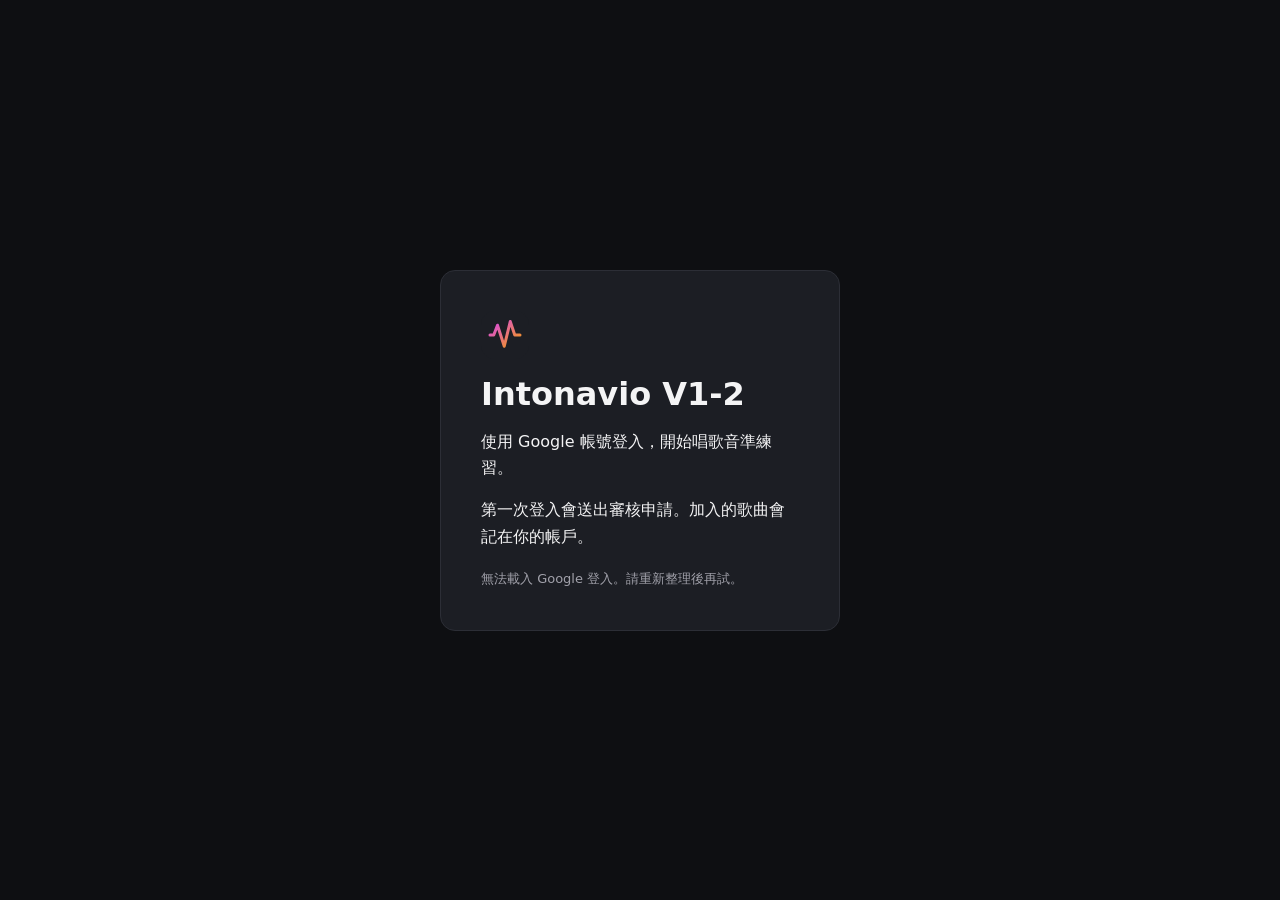
==== index.html @ f4bf7247 "Fix mobile portrait topbar wrapping, sidebar grid overflow, and dialog width" ====
<!doctype html>
<html lang="zh-TW">
  <head>
    <meta charset="UTF-8" />
    <meta name="viewport" content="width=device-width,initial-scale=1" />
    <meta
      name="description"
      content="Intonavio V1-2 唱歌音準練習：三軌線上歌庫、即時音高與參考旋律。"
    />
    <meta name="theme-color" content="#0e0f12" />
    <title>Intonavio V1-2｜唱歌音準練習</title>
    <link rel="icon" href="./icon.svg" />
    <script type="module" crossorigin src="./assets/index-BShuGlRg.js"></script>
    <link rel="modulepreload" crossorigin href="./assets/dom-BB87m1bJ.js">
    <link rel="stylesheet" crossorigin href="./assets/index-l2zX--Jb.css">
  </head>
  <body>
    <main
      id="google-entry"
      class="entry-page"
      hidden
      aria-labelledby="google-title"
    >
      <div class="entry-card">
        <img src="./icon.svg" width="48" height="48" alt="" />
        <h1 id="google-title">Intonavio V1-2</h1>
        <p data-i18n="googleEnter">使用 Google 帳號登入，開始唱歌音準練習。</p>
        <p data-i18n="googleNotice">第一次登入會送出審核申請。加入的歌曲會記在你的帳戶。</p>
        <div id="google-button"></div>
        <p id="google-status" role="status"></p>
        <div class="entry-actions">
          <button id="google-recheck" data-i18n="googleRecheck" hidden>查詢審核狀態</button>
          <button id="google-switch" data-i18n="googleSignOut" hidden>登出</button>
        </div>
      </div>
    </main>
    <div id="practice-app" hidden>
      <header class="topbar">
        <a class="brand" href="./"
          ><img src="./icon.svg" width="38" height="38" alt="" /><span
            >Intonavio V1-2 <small data-i18n="app">唱歌音準練習</small></span
          ></a
        >
        <div class="top-actions">
          <a id="practice-admin" href="./admin/" hidden data-i18n="adminLink">管理後台</a>
          <button
            id="google-sign-out"
            class="ghost"
            data-i18n="googleSignOut"
            hidden
          >
            登出
          </button>
          <button id="environment" class="ghost" data-i18n="settings">
            練唱方式</button
          ><span id="local-pill" class="local-pill" data-i18n="local">本機處理・免費使用</span
          ><label class="sr-only" for="language">Language</label
          ><select id="language">
            <option value="zh-TW">繁體中文</option>
            <option value="en">English</option>
          </select>
        </div>
      </header>
      <div class="workspace">
        <aside class="sidebar">
          <div class="section-heading">
            <h2 data-i18n="library">我的練習曲</h2>
            <span id="song-count">0</span>
          </div>
          <button id="add-song" class="primary wide" data-i18n="addSong">
            ＋ 加入歌曲</button
          ><button id="import" class="ghost wide" data-i18n="localFile">
            匯入本機音檔</button
          ><input
            type="file"
            id="file"
            accept="audio/*,.mp3,.wav,.flac,.m4a,.ogg"
            hidden
          /><button id="demo" class="ghost wide" data-i18n="demo">
            試試音階暖身
          </button>
          <div id="cloud-wait" class="cloud-library" hidden>
            <p id="cloud-wait-status" role="status"></p>
            <button id="cloud-pause" class="ghost wide" data-i18n="cloudPause" hidden>先練其他歌曲</button>
            <button id="cloud-resume" class="ghost wide" data-i18n="cloudProgress" hidden>查看分析進度</button>
          </div>
          <div id="library" class="song-list"></div>
          <details id="cloud-library" class="cloud-library" hidden>
            <summary data-i18n="onlineLibrary">線上歌庫</summary>
            <form id="cloud-search">
              <label for="cloud-query" class="sr-only" data-i18n="cloudSearch">搜尋歌名、頻道或影片 ID</label>
              <input id="cloud-query" type="search" maxlength="160" />
              <button type="submit" class="ghost" data-i18n="search">搜尋</button>
            </form>
            <div id="cloud-results" class="song-list" aria-live="polite"></div>
          </details>
          <div class="privacy">
            <span class="privacy-dot"></span>
            <p data-i18n="privacy">本機匯入的音訊保存在此瀏覽器。選擇雲端分析後會上傳音檔。</p>
            <small data-i18n="storage"
              >歌曲儲存在此瀏覽器；清除網站資料會移除歌曲，請下載音檔備份。</small
            >
          </div>
        </aside>
        <main>
          <section class="intro">
            <div>
              <h1 id="song-title" data-i18n="ready">準備好，唱一小段。</h1>
              <p id="song-artist" class="muted"></p>
              <p class="muted" data-i18n="hint">
                戴上耳機，開啟麥克風，讓你的聲音對齊旋律。
              </p>
            </div>
            <button
              id="mic"
              class="primary mic-button"
              data-i18n="micOn"
              aria-pressed="false"
            >
              開啟麥克風
            </button>
          </section>
          <div id="mic-status-line" class="status-line">
            <span id="mic-status" data-i18n="micIdle">麥克風未開啟</span
            ><span class="headphones" data-i18n="headphones">建議使用耳機</span
            ><meter
              id="level"
              min="0"
              max="1"
              high="0.9"
              optimum="0.5"
              value="0"
              aria-label="麥克風峰值"
            ></meter>
          </div>
          <details id="mic-settings" class="mic-settings" open>
            <summary data-i18n="micSettings">麥克風設定</summary>
            <div class="mic-settings-controls">
              <div class="mic-gain-control">
                <label for="mic-gain" data-i18n="micGain">麥克風增益</label>
                <output id="mic-gain-value" for="mic-gain">100%</output>
                <input
                  id="mic-gain"
                  type="range"
                  min="25"
                  max="200"
                  step="5"
                  value="100"
                />
              </div>
              <label class="mic-auto-gain">
                <input id="mic-auto-gain" type="checkbox" />
                <span data-i18n="micAutoGain">自動增益</span>
              </label>
              <button id="mic-test" class="ghost" type="button" data-i18n="micTestStart">
                測試麥克風
              </button>
            </div>
            <div class="mic-alignment-controls">
              <label for="latency" data-i18n="latency">麥克風對齊</label>
              <input id="latency" type="number" min="-500" max="500" step="10" value="0" aria-describedby="alignment-hint" />
              <span>ms</span>
              <button id="mic-alignment" class="ghost" type="button" data-i18n="micAlignmentStart">試唱校準</button>
              <small id="alignment-hint" data-i18n="latencyHint">也可以手動微調毫秒值。</small>
            </div>
            <p id="mic-warning" class="mic-warning" role="status" hidden></p>
          </details>
          <section id="practice-card" class="practice-card">
            <div class="metrics">
              <div>
                <span data-i18n="note">你的音高</span
                ><strong id="live-note">—</strong
                ><small id="live-hz" data-i18n="noVoice">等待聲音</small>
              </div>
              <div>
                <span data-i18n="target">參考音高</span
                ><strong id="target-note">—</strong
                ><small id="deviation" data-i18n="noTarget">尚無參考旋律</small>
              </div>
              <div class="score-metric">
                <span data-i18n="score">本次準確度</span
                ><strong id="score">—</strong
                ><small id="score-count">0 frames</small>
              </div>
            </div>
            <div class="practice-audio-bar">
              <label class="playback-volume">
                <span data-i18n="playbackVolume">播放音量</span>
                <input id="playback-volume" type="range" min="0" max="100" value="100" />
                <output id="playback-volume-value" for="playback-volume">100%</output>
              </label>
            </div>
            <div class="practice-video-controls">
              <button id="toggle-video" class="ghost" type="button" aria-controls="video" hidden data-i18n="showVideo">
                顯示 YouTube 影片
              </button>
              <button id="toggle-video-background" class="ghost" type="button" aria-controls="practice-view" aria-pressed="false" hidden>
                選擇背景影片
              </button>
              <button id="toggle-video-fill" class="ghost" type="button" aria-controls="practice-view" aria-pressed="true" hidden data-i18n="videoFill">
                滿版裁切
              </button>
              <button id="toggle-video-fullscreen" class="ghost" type="button" aria-controls="practice-card" aria-pressed="false" hidden data-i18n="videoFullscreen">
                全螢幕疊加
              </button>
              <label id="video-background-brightness-control" class="video-brightness" hidden>
                <span data-i18n="videoBackgroundBrightness">背景亮度</span>
                <input id="video-background-brightness" type="range" min="35" max="100" step="1" value="85" />
                <output id="video-background-brightness-value" for="video-background-brightness">85%</output>
              </label>
              <button id="remove-practice-video" class="ghost" type="button" hidden data-i18n="removePracticeVideo">
                移除影片
              </button>
              <input id="practice-video-file" type="file" accept="video/*" hidden />
              <a id="watch-video" hidden target="_blank" rel="noreferrer" data-i18n="openWatch">在 YouTube 開啟</a>
            </div>
            <div id="practice-view" class="practice-view">
              <div id="video" class="practice-video" hidden></div>
              <div id="practice-video-frame" class="practice-video practice-video-local" hidden>
                <video id="practice-video" muted playsinline preload="metadata" aria-hidden="true"></video>
              </div>
              <div class="chart-wrap">
                <canvas
                  id="chart"
                  role="img"
                  aria-label="音高走勢圖：參考旋律與你的聲音"
                ></canvas>
              </div>
            </div>
            <div class="chart-legend">
              <span
                ><i class="reference"></i
                ><span data-i18n="referenceLegend">參考旋律</span></span
              ><span
                ><i class="live"></i
                ><span data-i18n="liveLegend">你的聲音</span></span
              >
            </div>
            <div class="transport">
              <button id="play" class="play" disabled data-i18n="play">
                播放</button
              ><label class="sr-only" for="seek" data-i18n="progress"
                >播放進度</label
              ><input
                id="seek"
                type="range"
                min="0"
                max="1"
                value="0"
                step="0.01"
                disabled
              /><span id="time">0:00 / 0:00</span>
            </div>
            <div class="playback-options">
              <label class="sr-only" for="track" data-i18n="track">音軌</label
              ><select id="track">
                <option value="original" data-i18n="original">原曲</option>
                <option value="vocals" data-i18n="vocals" disabled>人聲</option>
                <option value="instrumental" data-i18n="instrumental" disabled>
                  伴奏
                </option>
              </select>
              <label class="inline-setting"
                ><span data-i18n="speed">播放速度</span
                ><select id="speed">
                  <option value="0.5">0.5×</option>
                  <option value="0.75">0.75×</option>
                  <option value="1" selected>1.0×</option>
                  <option value="1.25">1.25×</option>
                  <option value="1.5">1.5×</option>
                </select></label
              >
              <div class="loop-controls">
                <button id="a" class="ghost" data-i18n="markerA" disabled>
                  設 A 起點</button
                ><button id="b" class="ghost" data-i18n="markerB" disabled>
                  設 B 終點</button
                ><button
                  id="clear-loop"
                  class="ghost"
                  data-i18n="clearLoop"
                  disabled
                >
                  取消循環</button
                ><span id="loop-info" class="muted">A — · B —</span>
              </div>
            </div>
          </section>
          <section class="settings-grid">
            <label
              ><span data-i18n="difficulty">評分難度</span
              ><select id="difficulty">
                <option value="beginner" data-i18n="beginner">入門</option>
                <option value="intermediate" data-i18n="intermediate">
                  進階
                </option>
                <option value="advanced" data-i18n="advanced">挑戰</option>
              </select></label
            ><label
              ><span data-i18n="octave">練習音域</span
              ><select id="octave">
                <option value="-12" data-i18n="lower">低八度</option>
                <option value="0" selected data-i18n="same">原音域</option>
                <option value="12" data-i18n="higher">高八度</option></select
              ><small data-i18n="octaveHint"
                >跟唱時如果比原唱低或高一個八度，可在這裡調整參考線。播放維持原音。</small
              ></label
            >
          </section>
          <section id="processing-card" class="processing-card">
            <div>
              <h2 data-i18n="separate">AI 分離人聲與伴奏</h2>
              <p data-i18n="separateHint">
                網頁會在你的電腦上處理音訊。第一次會下載約 67 MB 的模型，速度依電腦與歌曲長度而異。處理時請保持分頁開啟。
              </p>
            </div>
            <div class="button-row">
              <button
                id="separate"
                class="primary"
                disabled
                data-i18n="separate"
              >
                AI 分離人聲與伴奏</button
              ><button id="analyze" class="ghost" disabled data-i18n="analyze">
                這是清唱，直接分析音高</button
              ><button id="cloud-process-file" class="ghost" hidden data-i18n="cloudProcessFile">
                送出雲端三軌分析
              </button><button id="cloud-retry" class="ghost" hidden data-i18n="cloudRetry">
                重試雲端分析
              </button><button id="cancel" class="ghost" hidden data-i18n="cancel">
                取消處理
              </button>
            </div>
            <div id="cloud-progress-panel" class="cloud-progress-panel" hidden>
              <div class="cloud-progress-head">
                <span id="cloud-progress-badge" class="cloud-badge"></span>
                <strong id="cloud-progress-title" class="cloud-progress-title"></strong>
                <span id="cloud-progress-elapsed" class="cloud-progress-elapsed"></span>
              </div>
              <ol id="cloud-progress-steps" class="cloud-steps" aria-label="雲端處理進度">
                <li data-step="queued">
                  <span class="cloud-step-dot" aria-hidden="true"></span>
                  <span data-i18n="cloudStepQueued">已送出排隊</span>
                </li>
                <li data-step="fetching">
                  <span class="cloud-step-dot" aria-hidden="true"></span>
                  <span data-i18n="cloudStepFetching">取得音訊</span>
                </li>
                <li data-step="separating">
                  <span class="cloud-step-dot" aria-hidden="true"></span>
                  <span data-i18n="cloudStepSeparating">AI 分離與音高</span>
                </li>
                <li data-step="storing">
                  <span class="cloud-step-dot" aria-hidden="true"></span>
                  <span data-i18n="cloudStepStoring">儲存成品</span>
                </li>
              </ol>
              <progress id="cloud-progress-bar" max="1" value="0"></progress>
              <p id="cloud-progress-detail" class="cloud-progress-detail" role="status" aria-live="polite"></p>
              <div id="cloud-progress-actions" class="button-row">
                <button id="cloud-panel-pause" class="ghost" type="button" hidden data-i18n="cloudPause">
                  先練其他歌曲
                </button>
                <button id="cloud-panel-resume" class="ghost" type="button" hidden data-i18n="cloudCheckProgress">
                  重新檢查進度
                </button>
                <button id="cloud-panel-retry" class="ghost" type="button" hidden data-i18n="cloudRetry">
                  重試雲端分析
                </button>
                <button id="cloud-panel-manual" class="primary" type="button" hidden data-i18n="manualDownloadAction">
                  自行下載並上傳音檔
                </button>
              </div>
            </div>
            <progress
              id="processing-progress"
              max="1"
              value="0"
              hidden
            ></progress>
            <p id="status" role="status" aria-live="polite"></p>
            <div class="button-row" id="downloads"></div>
          </section>
          <section class="history-card">
            <div class="section-heading">
              <h2 data-i18n="history">練習紀錄</h2>
              <button
                id="save-score"
                class="ghost"
                data-i18n="saveScore"
                disabled
              >
                儲存本次成績
              </button>
            </div>
            <div id="history">
              <p class="muted" data-i18n="noHistory">
                唱完後，儲存一次練習成績。
              </p>
            </div>
          </section>
          <details class="help">
            <summary data-i18n="help">使用方式</summary>
            <ol>
              <li data-i18n="step1">
                點「加入歌曲」貼上 YouTube 連結，再點「檢查歌曲」。
              </li>
              <li data-i18n="step2">選「加入並播放影片」，再按播放。</li>
              <li data-i18n="step3">開啟麥克風，就能邊唱邊看自己的音高。</li>
            </ol>
            <p data-i18n="limits">
              想做伴奏或對照原唱音高？到「練唱方式」查看安裝步驟。
            </p>
          </details>
          <footer>
            Intonavio Web ·
            <a
              href="https://github.com/pawelgawliczek/intonavio"
              target="_blank"
              rel="noreferrer"
              >Intonavio / MIT</a
            >
            ·
            <a
              href="https://github.com/incidentist/web-audio-separation"
              target="_blank"
              rel="noreferrer"
              >web-audio-separation</a
            >
          </footer>
        </main>
      </div>
      <dialog id="add-dialog" aria-labelledby="add-dialog-title">
        <div class="section-heading">
          <h2 id="add-dialog-title" data-i18n="pasteUrl">貼上 YouTube 連結</h2>
          <button id="close-dialog" class="ghost" data-i18n="close">
            關閉
          </button>
        </div>
        <form id="youtube-form">
          <label for="youtube-url" class="sr-only" data-i18n="pasteUrl"
            >貼上 YouTube 連結</label
          ><input
            id="youtube-url"
            type="url"
            required
            placeholder="https://www.youtube.com/watch?v=…"
            autocomplete="off"
          /><button type="submit" class="ghost" data-i18n="checkSong">
            檢查歌曲
          </button>
        </form>
        <p class="muted" data-i18n="youtubeHint">
          請使用你有權下載和處理的公開影片。
        </p>
        <div id="youtube-preview"></div>
        <p id="dialog-status" role="status"></p>
        <div class="dialog-actions">
          <button id="prepare" class="primary" data-i18n="addAndPrepare" hidden>
            加入並處理歌曲
          </button>
          <button id="add-stream" class="ghost" data-i18n="streamOnly" hidden>
            加入並播放影片
          </button>
          <button
            id="setup-prepare-song"
            class="ghost"
            data-i18n="prepareWithSetup"
            hidden
          >
            用練唱工具處理 YouTube 歌曲
          </button>
        </div>
      </dialog>
      <dialog id="mic-alignment-dialog" aria-labelledby="mic-alignment-title">
        <div class="section-heading">
          <h2 id="mic-alignment-title" data-i18n="micAlignmentStart">試唱校準</h2>
        </div>
        <p data-i18n="micAlignmentHint">戴上耳機。每回合聽到第三聲提示時，立刻唱一個舒服的長音，維持約一秒。</p>
        <p id="mic-alignment-round" class="muted"></p>
        <p id="mic-alignment-status" class="alignment-cue" role="status" aria-live="polite"></p>
        <form method="dialog" class="button-row">
          <button class="ghost" data-i18n="close">關閉</button>
        </form>
      </dialog>
      <dialog id="environment-dialog" aria-labelledby="environment-title">
        <div class="section-heading">
          <h2 id="environment-title" data-i18n="settings">練唱方式</h2>
          <button id="close-environment" class="ghost" data-i18n="close">
            關閉
          </button>
        </div>
        <section class="setup-choice" id="setup-stream">
          <h3 data-i18n="browserMode">播 YouTube 跟唱</h3>
          <p data-i18n="browserDetails">
            不用安裝。貼上 YouTube
            連結就能播放、變速，也可以開麥克風看自己的音高。
          </p>
          <button id="setup-add-song" class="primary" data-i18n="startBrowser">
            加入 YouTube 歌曲
          </button>
        </section>
        <section class="setup-choice" id="setup-import">
          <h3 data-i18n="browserFileMode">用自己的音檔做伴奏</h3>
          <p data-i18n="browserFileDetails">
            不用安裝。匯入音檔後，按「AI 分離人聲與伴奏」。瀏覽器會在你的電腦上分離音軌，並畫出參考音高。
          </p>
          <button id="setup-import-file" class="ghost" data-i18n="localFile">
            匯入本機音檔
          </button>
        </section>
        <section class="setup-choice" id="setup-cloud" hidden>
          <h3 data-i18n="cloudMode">雲端取音試用</h3>
          <p data-i18n="cloudDetails">
            貼一次 YouTube
            連結。雲端取得音訊後，瀏覽器會接著分離人聲、畫音高圖。
          </p>
          <button id="setup-cloud-song" class="ghost" data-i18n="startBrowser">
            加入 YouTube 歌曲
          </button>
        </section>
        <section class="setup-choice" id="setup-local">
          <h3 data-i18n="localMode">用 YouTube 連結做伴奏</h3>
          <div id="setup-running" hidden>
            <p data-i18n="toolRunning">練唱工具已開啟，可以直接處理歌曲。</p>
            <p data-i18n="prepareSteps">
              點「加入歌曲」貼上 YouTube
              連結，依序點「檢查歌曲」和「加入並處理歌曲」。處理好後切到「伴奏」，開啟麥克風跟唱。
            </p>
          </div>
          <div id="setup-install">
            <p data-i18n="localDetails">
              手邊只有 YouTube 連結時，可以用免費的練唱工具取得音訊，再分離人聲和伴奏。
            </p>
            <details id="setup-instructions">
              <summary data-i18n="showSetup">
                查看練唱工具下載與啟動步驟
              </summary>
              <fieldset id="setup-computer" class="setup-computer">
                <legend data-i18n="chooseComputer">你用哪種電腦？</legend>
                <label
                  ><input
                    type="radio"
                    name="setup-os"
                    value="windows"
                    checked
                  />
                  Windows</label
                >
                <label
                  ><input type="radio" name="setup-os" value="mac" /> Mac</label
                >
              </fieldset>
              <ol class="setup-steps">
                <li>
                  <strong data-i18n="extractSetup">下載並解壓縮</strong>
                  <div data-setup-os="windows">
                    <p data-i18n="extractWindows">
                      到「下載」資料夾，在 ZIP 檔上按右鍵，選「全部解壓」。
                    </p>

                  </div>
                  <div data-setup-os="mac" hidden>
                    <p data-i18n="extractMac">
                      到「下載項目」點兩下 ZIP
                      檔。如果已經看到解壓後的資料夾，直接打開它。
                    </p>

                  </div>
                </li>
                <li>
                  <strong data-i18n="launchSetup"
                    >打開新資料夾，點兩下這個檔案</strong
                  >
                  <div data-setup-os="windows">
                    <code>啟動唱歌音準練習.cmd</code>
                    <p data-i18n="launchWindows">
                      如果黑色視窗詢問是否安裝，按
                      Y。裝完關掉視窗，再點兩下同一個檔案。
                    </p>
                  </div>
                  <div data-setup-os="mac" hidden>
                    <code>啟動唱歌音準練習.command</code>
                    <p data-i18n="launchMac">
                      如果「終端機」詢問是否安裝或更新，輸入 y 再按
                      Return。第一次安裝建議使用 macOS 15 以上。
                    </p>
                    <a
                      href="https://brew.sh/"
                      target="_blank"
                      rel="noreferrer"
                      data-i18n="homebrewHelp"
                      >如果畫面說找不到 Homebrew，查看安裝說明</a
                    >
                  </div>
                  <p class="setup-note" data-i18n="leaveRunning">
                    瀏覽器會自動開啟練唱頁。唱歌時請留著剛才開啟的視窗。
                  </p>
                </li>
                <li>
                  <strong data-i18n="prepareSetup"
                    >到新開的練唱頁加入歌曲</strong
                  >
                  <p data-i18n="prepareSteps">
                    點「加入歌曲」貼上 YouTube
                    連結，依序點「檢查歌曲」和「加入並處理歌曲」。處理好後切到「伴奏」，開啟麥克風跟唱。
                  </p>
                </li>
              </ol>
            </details>
            <p class="setup-reopen">
              <span data-i18n="alreadyRunning">已經啟動練唱工具？</span>
              <a
                id="local-link"
                href="http://127.0.0.1:3219/"
                target="_blank"
                rel="noreferrer"
                data-i18n="openLocal"
                >開啟練唱頁</a
              >
            </p>
          </div>
        </section>
      </dialog>
      <dialog id="manual-audio-dialog" aria-labelledby="manual-audio-title">
        <div class="section-heading">
          <h2 id="manual-audio-title" data-i18n="manualAudioTitle">改為自行下載並上傳音檔</h2>
          <button id="close-manual-audio" class="ghost" type="button" data-i18n="close">關閉</button>
        </div>
        <p id="manual-audio-reason" class="manual-audio-reason"></p>
        <p id="manual-audio-song" class="manual-audio-song"></p>
        <ol class="manual-audio-steps">
          <li>
            <strong data-i18n="manualStep1Title">1. 複製 YouTube 連結並到外部下載網站存成音檔</strong>
            <p class="muted" data-i18n="manualStep1Hint">可用下方的 Cobalt 或任何你慣用的線上 yt-dlp／YouTube 轉 MP3／M4A 網站下載音檔。</p>
            <div class="button-row">
              <button id="manual-copy-url" class="ghost" type="button" data-i18n="manualCopyUrl">複製 YouTube 連結</button>
              <a id="manual-external-link" class="manual-ext-link" href="https://cobalt.tools/" target="_blank" rel="noreferrer" data-i18n="manualOpenCobalt">前往外部下載網站（Cobalt）↗</a>
            </div>
          </li>
          <li>
            <strong data-i18n="manualStep2Title">2. 上傳剛下載好的音檔繼續分析</strong>
            <p class="muted" data-i18n="manualStep2Hint">支援 MP3、M4A、WAV、FLAC、OGG（上限 8 分鐘）。上傳後會直接跳過取音，並保留原 YouTube 影片背景。</p>
            <div class="button-row">
              <button id="manual-upload-btn" class="primary" type="button" data-i18n="manualUploadBtn">選擇已下載的音檔並上傳</button>
            </div>
            <input id="manual-audio-file" type="file" accept="audio/*,.mp3,.m4a,.wav,.ogg,.flac,.webm,.mp4" hidden />
          </li>
        </ol>
        <p id="manual-audio-status" class="muted" role="status"></p>
      </dialog>
      <audio id="audio" preload="metadata"></audio>
    </div>
    <div id="toast-region" class="toast-region" aria-live="polite" aria-atomic="true"></div>
  </body>
</html>
---- assets/index-l2zX--Jb.css ----
.local-entry{border:1px solid var(--line);border-radius:10px;padding:12px 16px;font-size:13px;line-height:1.7}.local-entry a{color:#e9a6f2}.song-button img{object-fit:cover;aspect-ratio:16/9;border-radius:6px;width:100%;margin-bottom:6px}dialog{border:1px solid var(--line);background:var(--surface);width:min(550px,100% - 36px);color:inherit;border-radius:18px;padding:24px}dialog::backdrop{background:#000b}dialog form{align-items:center;gap:8px;display:flex}dialog input{color:#fff;background:#15161c;border:1px solid #535560;border-radius:8px;flex:1;min-width:0;padding:12px}dialog p{font-size:13px;line-height:1.6}.entry-page{place-items:center;min-height:100svh;padding:22px;display:grid}.entry-card{border:1px solid var(--line);background:var(--surface);border-radius:15px;width:min(100%,400px);padding:clamp(22px,6vw,40px)}.entry-card h1{margin:12px 0 4px}.entry-card p{line-height:1.65}#google-button{margin:18px 0 8px}#google-status{color:var(--muted);margin:0;font-size:13px}#environment-dialog{width:min(620px,100% - 28px);max-height:calc(100dvh - 32px);padding:clamp(14px,4vw,24px)}.setup-choice{background:#17181e;border:1px solid #393b46;border-radius:12px;margin-top:12px;padding:16px}.setup-choice h3{margin:0 0 6px;font-size:16px}.setup-choice p{color:#d4d4dc;margin:5px 0 12px}.setup-choice a{color:#e9b3f2;text-underline-offset:3px}.setup-choice button{font-size:13px}#setup-instructions>summary{cursor:pointer;background:#26232d;border:1px solid #484451;border-radius:8px;padding:9px 11px;font-size:13px;line-height:1.5}.setup-computer{border:0;flex-wrap:wrap;gap:8px;margin:16px 0 8px;padding:0;display:flex}.setup-computer legend{padding:0 0 6px;font-size:13px}.setup-computer label{cursor:pointer;border:1px solid #454553;border-radius:8px;align-items:center;gap:6px;padding:5px 11px;font-size:13px;display:inline-flex}.setup-computer input{accent-color:#da8ee8;flex:none;margin:0}.setup-steps{margin:12px 0 6px;padding-inline-start:24px;font-size:13px}.setup-steps li+li{margin-top:14px}.setup-steps li::marker{color:#e9b3f2;font-weight:700}.setup-steps a{padding-block:4px;line-height:1.5;display:inline-block}.setup-steps code{overflow-wrap:anywhere;background:#2a2934;border-radius:4px;max-width:100%;margin-top:6px;padding:3px 7px;display:inline-block}.setup-choice .setup-note{margin-top:8px}.setup-choice .setup-reopen{flex-wrap:wrap;column-gap:6px;margin:12px 0 0;display:flex}#cloud-access{gap:6px;margin:12px 0;font-size:13px;display:grid}#cloud-access p{color:var(--muted);margin:0}#setup-prepare-song{margin-top:8px}#youtube-preview:empty{display:none}.preview-card{background:#14151b;border:1px solid #3c3e4d;border-radius:12px;align-items:flex-start;gap:14px;margin-top:12px;padding:14px;display:flex}.preview-card img{aspect-ratio:16/9;object-fit:cover;background:#090a0d;border:1px solid #2e303c;border-radius:8px;flex:none;width:164px}.preview-meta{flex-direction:column;flex:1;gap:5px;min-width:0;display:flex}.preview-tag{color:#f3c4fb;background:#d946ef29;border-radius:99px;align-self:flex-start;padding:3px 9px;font-size:11px;font-weight:650}.preview-tag[data-kind=ready]{color:#86efac;background:#34d39929}.preview-tag[data-kind=working]{color:#fde68a;background:#f59e0b29}.preview-tag[data-kind=failed]{color:#fca5a5;background:#f8717129}.preview-title{color:#fff;overflow-wrap:anywhere;font-size:14px;line-height:1.45}.preview-artist{color:var(--muted);font-size:12px}.preview-guide{color:#cbd5e1;margin:4px 0 0;font-size:12px;line-height:1.55}.dialog-actions{flex-wrap:wrap;gap:10px;margin-top:14px;display:flex}.dialog-actions:not(:has(button:not([hidden]))){display:none}.dialog-actions .primary{flex:220px}@media (max-width:520px){.preview-card{flex-direction:column}.preview-card img{width:100%}}#song-artist:empty{display:none}:root{color:#f4f4f5;font-synthesis:none;--lightningcss-light: ;--lightningcss-dark:initial;color-scheme:dark;--muted:#a1a1aa;--line:#2c2e36;--surface:#1c1e24;--magenta:#d946ef;--amber:#f59e0b;background:#0e0f12;font-family:Inter,Noto Sans TC,Microsoft JhengHei,system-ui,sans-serif}*{box-sizing:border-box}body{margin:0}button,input,select{font:inherit}button,select{cursor:pointer}button{border:1px solid var(--line);border-radius:10px;padding:11px 16px;font-weight:600;transition:filter .15s,background .15s}button:hover{filter:brightness(1.15)}button:disabled{opacity:.4;cursor:not-allowed}button:focus-visible,a:focus-visible,input:focus-visible,select:focus-visible,summary:focus-visible{outline-offset:3px;outline:2px solid #e6f6ff}button[hidden],[hidden]{display:none!important}.primary{color:#fff;background:linear-gradient(110deg,#ac30c5,#cf7d12);border-color:#0000}.ghost{color:#e4e4e7;background:#22242c}.wide{width:100%;margin-bottom:10px}.topbar{border-bottom:1px solid var(--line);justify-content:space-between;align-items:center;gap:20px;height:68px;padding:0 40px;display:flex}.brand{color:#fff;letter-spacing:-.5px;align-items:center;gap:12px;font-size:20px;font-weight:750;text-decoration:none;display:flex}.brand small{color:var(--muted);letter-spacing:.5px;margin-top:2px;font-size:12px;font-weight:400;display:block}.top-actions{align-items:center;gap:20px;display:flex}.local-pill{color:#bbdfcf;background:#13261e;border:1px solid #284438;border-radius:99px;padding:7px 12px;font-size:12px}.workspace{grid-template-columns:272px minmax(0,1fr);max-width:1600px;margin:auto;display:grid}.sidebar{border-right:1px solid var(--line);flex-direction:column;gap:0;min-height:calc(100svh - 68px);padding:30px 24px;display:flex}.section-heading{justify-content:space-between;align-items:center;gap:12px;margin-bottom:18px;display:flex}h2{margin:0;font-size:15px;font-weight:650}.section-heading>span{color:var(--muted);font-size:12px}main{min-width:0;padding:24px 40px 20px}.intro{justify-content:space-between;align-items:center;gap:24px;display:flex}.eyebrow{letter-spacing:2.4px;color:#e9a6f2;margin:0 0 10px;font-size:10px}.intro h1{letter-spacing:-.7px;overflow-wrap:anywhere;margin:0 0 6px;font-size:clamp(22px,2.2vw,32px)}.intro p.muted{margin:0;font-size:13px;line-height:1.7}.muted{color:var(--muted)}.mic-button{white-space:nowrap;min-width:148px}.status-line{color:var(--muted);align-items:center;gap:14px;margin:14px 0 10px;font-size:11px;display:flex}.status-line span:first-child:before{content:"";background:#666;border-radius:50%;width:6px;height:6px;margin-right:7px;display:inline-block}.status-line.live span:first-child:before{background:#70e2b2;box-shadow:0 0 10px #70e2b266}.status-line.peaking span:first-child:before{box-shadow:none;background:#fb927e}.headphones{margin-left:auto}meter{width:80px;height:9px}.practice-card{border:1px solid var(--line);background:#17181e;border-radius:18px;overflow:hidden;container-type:inline-size}.metrics{grid-template-columns:1fr 1fr 1fr;gap:22px;padding:14px 28px 10px;display:grid}.metrics>div{flex-direction:column;gap:4px;display:flex}.metrics span{color:var(--muted);font-size:11px}.metrics strong{letter-spacing:-1px;font-size:32px;line-height:1}.metrics small{color:var(--muted);min-height:16px;font-size:11px}.metrics>div:first-child strong{color:#e6f6ff}.metrics>div:nth-child(2) strong{color:#e99cf4}.score-metric{text-align:right}.score-metric strong{color:#f6c76a}.practice-video-controls{flex-wrap:wrap;align-items:center;gap:8px;margin:0 14px 10px;font-size:13px;display:flex}.practice-video-controls:not(:has(button:not([hidden]),a:not([hidden]))){display:none}.practice-video-controls button[aria-pressed=true]{color:#e5d9ff;background:#34274c;border-color:#c8b5ff}.practice-video-controls a{padding:6px}.video-brightness{border:1px solid var(--line);color:#e4e4e7;background:#22242c;border-radius:10px;align-items:center;gap:8px;padding:6px 10px;font-size:12px;display:inline-flex}.video-brightness input{accent-color:#c8b5ff;width:clamp(4.5rem,10vw,7rem);margin:0}.video-brightness output{text-align:right;min-width:3.5ch;color:var(--muted);font-variant-numeric:tabular-nums}.practice-view{grid-template:"chart"/minmax(0,1fr);gap:10px;margin:0 14px;display:grid;position:relative}.practice-view:not([data-video-background]):has(.practice-video:not([hidden])){grid-template:"media""chart"/minmax(0,1fr)}.practice-video{aspect-ratio:16/9;background:#090a0d;border-radius:10px;grid-area:media;min-height:200px;max-height:440px;position:relative;overflow:hidden}.practice-video iframe,.practice-video video{border:0;width:100%;height:100%;position:absolute;inset:0}.practice-video video{object-fit:contain}@container (width>=600px){.practice-view:not([data-video-background]):has(.practice-video:not([hidden])){grid-template:"chart media"/minmax(0,1.6fr) minmax(260px,1fr);align-items:center}}.practice-view[data-video-background]{background:#0e0f12;border-radius:10px;grid-template:"chart"/minmax(0,1fr);overflow:hidden}.practice-view[data-video-background] .practice-video{aspect-ratio:auto;z-index:0;border-radius:0;grid-area:auto;width:100%;height:100%;min-height:0;max-height:none;position:absolute;inset:0;container-type:size}.practice-view[data-video-background][data-video-fill] .practice-video iframe{width:max(100cqw,177.778cqh);height:max(100cqh,56.25cqw);inset:50% auto auto 50%;transform:translate(-50%,-50%)scale(1.16)}.practice-view[data-video-background][data-video-fill][data-video-streaming] .practice-video iframe{transform:translate(-50%,-50%)}.practice-view[data-video-background] .practice-video-local video{object-fit:cover}.practice-view[data-video-background]:not([data-video-fill]) .practice-video-local video{object-fit:contain}.practice-view[data-video-background] .practice-video:after{content:"";background:radial-gradient(ellipse at center, rgba(10, 12, 18, calc(var(--video-bg-dim,.15) * .65)) 0%, rgba(10, 12, 18, calc(var(--video-bg-dim,.15) * 1.15)) 65%, rgba(10, 12, 18, calc(var(--video-bg-dim,.15) * 1.65)) 100%);pointer-events:none;position:absolute;inset:0}.practice-view[data-video-background]:not([data-video-streaming]) .practice-video{pointer-events:none}.practice-card:fullscreen{background:#090a0d;border:0;border-radius:0;flex-direction:column;width:100vw;height:100vh;display:flex}.practice-card:fullscreen .metrics{-webkit-backdrop-filter:blur(10px);backdrop-filter:blur(10px);background:#0e0f14c7;padding:10px 24px 6px}.practice-card:fullscreen .metrics strong{font-size:24px}.practice-card:fullscreen .practice-audio-bar{background:#0e0f14c7;padding:2px 24px 6px}.practice-card:fullscreen .practice-video-controls{background:#0e0f14c7;margin:0;padding:4px 24px 8px}.practice-card:fullscreen .practice-view{border-radius:0;flex:1;min-height:0;margin:0}.practice-card:fullscreen .chart-wrap{border-radius:0;height:100%}.practice-card:fullscreen .chart-legend{background:#0e0f14d1;padding:6px 24px 0}:is(.practice-card:fullscreen .transport,.practice-card:fullscreen .playback-options){-webkit-backdrop-filter:blur(10px);backdrop-filter:blur(10px);background:#0e0f14d1}.chart-wrap{background:#111216;border-radius:10px;grid-area:chart;min-width:0;height:clamp(300px,100svh - 445px,510px);overflow:hidden}.practice-view[data-video-background] .chart-wrap{z-index:1;pointer-events:none;background:0 0;position:relative}canvas{width:100%;height:100%;display:block}.chart-legend{color:#bbb;justify-content:flex-end;gap:14px;padding:8px 22px 0;font-size:11px;display:flex}.chart-legend>span{align-items:center;gap:5px;display:flex}.chart-legend i{width:15px;height:2px;display:inline-block}.reference{background:#d946ef}.live{background:#fbbf24}.mic-settings{border:1px solid var(--line);border-radius:10px;margin:0 0 12px;padding:8px 12px;font-size:13px}.mic-settings summary{cursor:pointer}.mic-settings-controls{flex-wrap:wrap;align-items:center;gap:14px;margin-top:12px;display:flex}.mic-gain-control{flex:180px;grid-template-columns:1fr auto;align-items:center;gap:6px 10px;max-width:320px;display:grid}.mic-gain-control input{grid-column:1/-1;width:100%}.mic-gain-control output{color:var(--muted);font-variant-numeric:tabular-nums}.mic-auto-gain{cursor:pointer;align-items:center;gap:6px;display:inline-flex}.mic-warning{color:#ffac99;margin:8px 0 0}.mic-alignment-controls{flex-wrap:wrap;align-items:center;gap:8px;margin-top:10px;font-size:12px;display:flex}.mic-alignment-controls input{width:5.5rem}.mic-alignment-controls small{color:var(--muted)}.alignment-cue{min-height:2em;font-size:1.2rem;font-weight:600}.transport{align-items:center;gap:16px;padding:10px 22px 6px;display:flex}.play{color:#15181c;background:#e6f6ff;min-width:74px}.transport input{accent-color:#d946ef;flex:1;min-width:20px}.transport>span{color:#c1c1c8;font-variant-numeric:tabular-nums;white-space:nowrap;font-size:11px}select,input[type=number]{color:#e4e4e7;background:#22242c;border:1px solid #383a44;border-radius:7px;max-width:100%;padding:9px 10px}.playback-options{flex-wrap:wrap;align-items:center;gap:12px;padding:6px 22px 14px;display:flex}.playback-options select,.inline-setting{font-size:12px}.inline-setting{color:#c1c1c8;align-items:center;gap:8px;display:flex}.practice-audio-bar{padding:0 22px 12px}.playback-volume{align-items:center;gap:.5rem;width:-moz-fit-content;width:fit-content;font-size:13px;display:flex}.playback-volume input{width:clamp(4rem,12vw,8rem);min-width:0;margin:0}.playback-volume output{text-align:right;font-variant-numeric:tabular-nums;min-width:3.5ch}.loop-controls{flex-wrap:wrap;align-items:center;gap:8px;margin-left:auto;display:flex}.loop-controls button{padding:7px 10px;font-size:11px}.loop-controls span{font-size:11px}.settings-grid{grid-template-columns:.9fr 1.3fr;gap:16px;margin:20px 0;display:grid}.settings-grid label{flex-direction:column;gap:9px;font-size:12px;display:flex}.settings-grid label>span{color:#c1c1c8}.settings-grid small{color:var(--muted);font-size:10px;line-height:1.6}.settings-grid select{width:100%}.processing-card,.history-card{border:1px solid var(--line);background:#191a20;border-radius:14px;margin-top:18px;padding:22px}.processing-card p{color:var(--muted);margin:8px 0 15px;font-size:12px;line-height:1.8}.button-row{flex-wrap:wrap;gap:10px;display:flex}.button-row button,.button-row a{font-size:12px}.button-row a{color:#e6f6ff;text-underline-offset:4px;margin-right:20px;padding:8px 0}.processing-card progress{accent-color:#d946ef;width:100%;height:6px;margin-top:20px}#status{min-height:16px;margin:12px 0 0}#status.error{color:#fca5a5}#status.success{color:#86efac}.song-list{flex-direction:column;gap:8px;margin:14px 0 30px;display:flex}.song-item{position:relative}.song-button{text-align:left;background:0 0;border:1px solid #0000;width:100%;padding:14px 30px 14px 12px;font-weight:400}.song-button.active{background:#d946ef0d;border-color:#d946ef55}.song-button strong{white-space:nowrap;text-overflow:ellipsis;font-size:12px;font-weight:600;display:block;overflow:hidden}.song-button small{color:var(--muted);margin-top:7px;font-size:10px;display:block}.song-delete{color:#777;background:0 0;border:0;padding:5px;font-size:16px;position:absolute;top:12px;right:5px}.empty{color:var(--muted);padding:26px 3px;font-size:12px;line-height:1.9}.empty strong{color:#e4e4e7;font-weight:500}.privacy{border-top:1px solid var(--line);color:var(--muted);margin-top:auto;padding-top:16px;font-size:11px;line-height:1.8}.privacy p{margin:0 0 10px}.privacy small{color:#81818e;font-size:10px}.privacy-dot{float:left;background:#6cb993;border-radius:50%;width:6px;height:6px;margin:6px 8px 0 0}.history-card .section-heading{margin:0 0 12px}.history-card button{padding:8px 11px;font-size:11px}#history p{font-size:12px}.history-row{border-top:1px solid var(--line);color:var(--muted);align-items:center;gap:16px;padding:12px 0;font-size:11px;display:flex}.history-row strong{color:#f6c76a;margin-left:auto;font-size:18px}.help{color:var(--muted);margin:22px 2px;font-size:12px;line-height:1.8}.help summary{cursor:pointer}.help ol{padding-left:0;list-style:none}.help p{font-size:11px}footer{color:#71717e;margin:26px 0 8px;font-size:10px}footer a{color:#8d8d9a;text-decoration:none}.sr-only{clip:rect(0, 0, 0, 0);white-space:nowrap;border:0;width:1px;height:1px;margin:-1px;padding:0;position:absolute;overflow:hidden}@media (max-width:1050px){.workspace{grid-template-columns:230px minmax(0,1fr)}.topbar{padding:0 24px}main{padding:30px 24px}.sidebar{padding:28px 16px}.intro{flex-direction:column;align-items:flex-start;gap:15px}.mic-button{width:100%}.settings-grid{grid-template-columns:1fr 1fr}.chart-wrap{height:clamp(300px,44svh,430px)}.transport{flex-wrap:wrap;gap:10px}.transport input{min-width:80px}.metrics{gap:12px;padding:22px}.metrics strong{font-size:30px}}@media (max-width:660px){.topbar{flex-wrap:wrap;gap:10px 12px;height:auto;min-height:64px;padding:12px 16px}.brand{font-size:18px}.local-pill{display:none}.top-actions{flex-wrap:wrap;gap:8px;margin-left:auto}.top-actions button,.top-actions select,.top-actions a{white-space:nowrap}.top-actions button,.top-actions select{padding:8px 11px;font-size:13px}#practice-admin{align-items:center;min-height:36px;padding:6px 8px;font-size:13px;display:inline-flex}dialog{width:min(550px,100vw - 28px);max-width:calc(100vw - 28px);padding:18px}dialog form{flex-wrap:wrap}dialog form button{white-space:nowrap}.workspace{flex-direction:column;display:flex}.sidebar{border-right:0;border-bottom:1px solid var(--line);grid-template-columns:minmax(0,1fr) minmax(0,1fr);column-gap:10px;min-height:0;padding:20px 18px;display:grid}.sidebar .section-heading{grid-column:1/-1;margin-bottom:14px}#demo,.cloud-library,.song-list{grid-column:1/-1;min-width:0}.song-list{max-height:170px;margin:5px 0;overflow:auto}.mic-settings summary,.cloud-library>summary,.help summary{padding-block:6px}.loop-controls button{padding:9px 12px;font-size:12px}.history-card button{padding:9px 13px;font-size:12px}.privacy{display:none}main{padding:26px 18px}.chart-wrap{height:255px}.practice-view{margin:0 8px}.practice-video-controls{margin-inline:8px}.metrics{padding:20px 16px}.metrics strong{font-size:28px}.metrics span,.metrics small{font-size:10px}.headphones{display:none}.status-line meter{margin-left:auto}.transport,.playback-options,.practice-audio-bar{padding-inline:14px}.loop-controls{margin-left:0}.loop-controls span{width:100%;margin-top:3px}.processing-card,.history-card{padding:18px}.processing-card .button-row button{width:100%}.settings-grid{gap:12px}.chart-legend{gap:8px;font-size:9px}}.cloud-library{margin-block:1rem}.cloud-library form{grid-template-columns:minmax(0,1fr) auto;gap:.5rem;margin-block:.5rem;display:grid}.cloud-library .song-button{width:100%}.entry-actions{flex-wrap:wrap;gap:.5rem;display:flex}#cloud-wait-status{color:#e4e4e7;margin:0 0 8px;font-size:.85rem;line-height:1.5}#cloud-wait{background:linear-gradient(#d946ef1f,#f59e0b0f);border:1px solid #4a2c5a;border-radius:12px;padding:12px}#cloud-wait .wide{margin-bottom:6px}#cloud-wait .wide:last-child{margin-bottom:0}#practice-admin{white-space:nowrap}.processing-card.highlight{animation:1.6s processing-highlight}@keyframes processing-highlight{0%{border-color:#d946ef;box-shadow:0 0 0 3px #d946ef59}to{border-color:var(--line);box-shadow:0 0 #d946ef00}}.cloud-progress-panel{background:#13141a;border:1px solid #353746;border-radius:12px;flex-direction:column;gap:12px;margin-top:16px;padding:16px;display:flex}.cloud-progress-panel[data-state=submitting],.cloud-progress-panel[data-state=active]{background:linear-gradient(#d946ef14,#13141a 60%);border-color:#6b357d}.cloud-progress-panel[data-state=ready]{background:linear-gradient(#34d39914,#13141a 60%);border-color:#285943}.cloud-progress-panel[data-state=failed]{background:linear-gradient(#f8717114,#13141a 60%);border-color:#7a2e38}.cloud-progress-head{flex-wrap:wrap;align-items:center;gap:10px;display:flex}.cloud-badge{color:#e4e4e7;background:#272935;border-radius:99px;align-items:center;gap:7px;padding:4px 10px;font-size:11px;font-weight:650;display:inline-flex}.cloud-badge:before{content:"";background:#a1a1aa;border-radius:50%;width:7px;height:7px}.cloud-progress-panel[data-state=submitting] .cloud-badge,.cloud-progress-panel[data-state=active] .cloud-badge{color:#f3c4fb;background:#d946ef2e}.cloud-progress-panel[data-state=submitting] .cloud-badge:before,.cloud-progress-panel[data-state=active] .cloud-badge:before{background:#d946ef;animation:1.4s ease-in-out infinite cloud-pulse}.cloud-progress-panel[data-state=paused] .cloud-badge{color:#fde68a;background:#f59e0b29}.cloud-progress-panel[data-state=paused] .cloud-badge:before{background:#f59e0b}.cloud-progress-panel[data-state=ready] .cloud-badge{color:#86efac;background:#34d39929}.cloud-progress-panel[data-state=ready] .cloud-badge:before{background:#34d399}.cloud-progress-panel[data-state=failed] .cloud-badge{color:#fca5a5;background:#f8717129}.cloud-progress-panel[data-state=failed] .cloud-badge:before{background:#f87171}@keyframes cloud-pulse{0%,to{opacity:1;transform:scale(1);box-shadow:0 0 #d946ef99}50%{opacity:.65;transform:scale(.9);box-shadow:0 0 0 5px #d946ef00}}.cloud-progress-title{color:#f4f4f5;overflow-wrap:anywhere;font-size:13px;font-weight:600}.cloud-progress-elapsed{color:var(--muted);font-variant-numeric:tabular-nums;margin-left:auto;font-size:11px}.cloud-steps{grid-template-columns:repeat(4,minmax(0,1fr));gap:8px;margin:0;padding:0;list-style:none;display:grid}.cloud-steps li{color:#8e909e;background:#191b22;border:1px solid #262833;border-radius:8px;align-items:center;gap:7px;padding:8px 10px;font-size:11px;transition:border-color .2s,color .2s,background .2s;display:flex}.cloud-step-dot{background:#484a58;border-radius:50%;flex:none;width:8px;height:8px}.cloud-steps li[data-status=done]{color:#b7f5d2;background:#34d39914;border-color:#254d3c}.cloud-steps li[data-status=done] .cloud-step-dot{background:#34d399}.cloud-steps li[data-status=active]{color:#fdf4ff;background:#d946ef24;border-color:#8d3da2;font-weight:600}.cloud-steps li[data-status=active] .cloud-step-dot{background:#d946ef;animation:1.4s ease-in-out infinite cloud-pulse}.cloud-steps li[data-status=paused]{color:#fde68a;background:#f59e0b1f;border-color:#7c5619}.cloud-steps li[data-status=paused] .cloud-step-dot{background:#f59e0b}.cloud-steps li[data-status=error]{color:#fecaca;background:#f871711f;border-color:#7f2e38}.cloud-steps li[data-status=error] .cloud-step-dot{background:#f87171}.cloud-progress-panel progress{accent-color:#d946ef;width:100%;height:7px;margin-top:0}.cloud-progress-panel[data-state=ready] progress{accent-color:#34d399}.cloud-progress-panel[data-state=failed] progress{accent-color:#f87171}.cloud-progress-panel .cloud-progress-detail{color:#e4e4e7;margin:0;font-size:12.5px;line-height:1.6}.cloud-progress-panel[data-state=failed] .cloud-progress-detail{color:#fca5a5}.cloud-progress-panel[data-state=ready] .cloud-progress-detail{color:#86efac}#cloud-progress-actions:not(:has(button:not([hidden]))){display:none}.toast-region{z-index:1000;pointer-events:none;width:min(460px,100vw - 24px);position:fixed;top:78px;left:50%;transform:translate(-50%)}.toast{pointer-events:auto;-webkit-backdrop-filter:blur(10px);backdrop-filter:blur(10px);background:#181a21f5;border:1px solid #484a5a;border-radius:13px;align-items:flex-start;gap:11px;padding:13px 14px;animation:.22s ease-out toast-in;display:flex;box-shadow:0 12px 32px #00000080}.toast-info{border-color:#7c3a92}.toast-success{border-color:#2c6e52}.toast-error{border-color:#8b343e}.toast-dot{background:#d946ef;border-radius:50%;flex:none;width:9px;height:9px;margin-top:5px}.toast-info .toast-dot{background:#d946ef;animation:1.4s ease-in-out infinite cloud-pulse}.toast-success .toast-dot{background:#34d399}.toast-error .toast-dot{background:#f87171}.toast-content{flex:1;min-width:0}.toast-content strong{color:#fff;font-size:13px;font-weight:650;display:block}.toast-content p{color:#cbd5e1;margin:3px 0 0;font-size:12px;line-height:1.5}.toast-action{color:#f5d0fe;background:#d946ef2e;border-color:#8d3da2;border-radius:8px;flex:none;align-self:center;padding:6px 10px;font-size:11.5px}.toast-close{color:#9ca3af;background:0 0;border:0;flex:none;padding:2px 6px;font-size:18px;line-height:1}@keyframes toast-in{0%{opacity:0;transform:translateY(-10px)}to{opacity:1;transform:translateY(0)}}@media (max-width:660px){.cloud-steps{grid-template-columns:repeat(2,minmax(0,1fr))}.toast-region{top:12px}#cloud-wait{grid-column:1/-1}}#manual-audio-dialog{width:min(560px,100% - 28px)}.manual-audio-reason{color:#fecaca;background:#f871711a;border:1px solid #7f2e38;border-radius:10px;margin:0 0 8px;padding:10px 12px;font-size:13px}.manual-audio-song{color:#f4f4f5;overflow-wrap:anywhere;margin:0 0 12px;font-weight:650}.manual-audio-steps{gap:12px;margin:0 0 12px;padding:0;list-style:none;display:grid}.manual-audio-steps li{border:1px solid var(--line);background:#14161c;border-radius:12px;padding:12px 14px}.manual-audio-steps li strong{margin-bottom:4px;font-size:13.5px;display:block}.manual-audio-steps li p{margin:0 0 10px;font-size:12.5px}.manual-ext-link{color:#e5d9ff;background:#251d36;border:1px solid #4c3b6b;border-radius:10px;align-items:center;padding:9px 14px;font-weight:600;text-decoration:none;display:inline-flex}.manual-ext-link:hover{filter:brightness(1.15)}
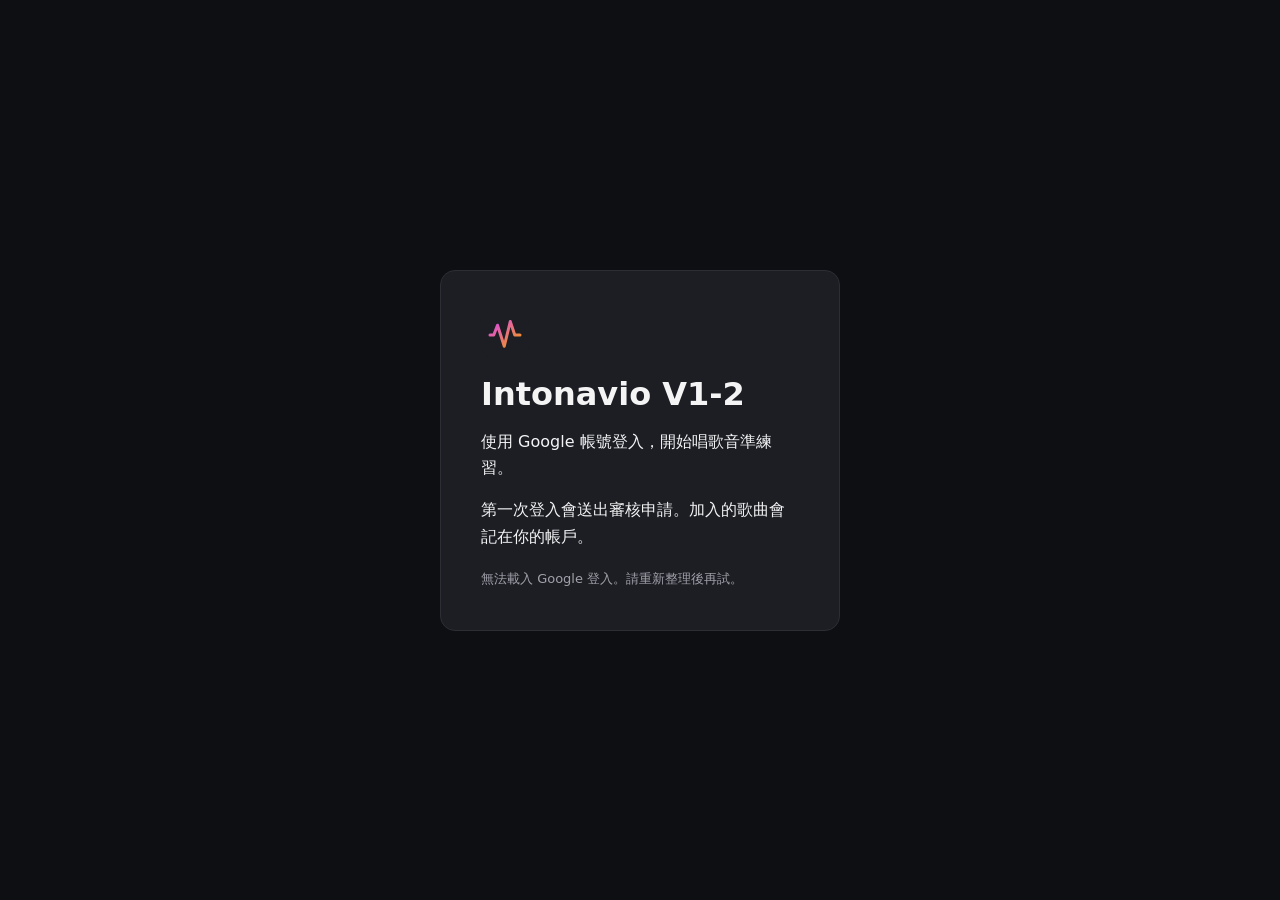
==== commit 90893089: "Move mic gain and auto-gain to practice audio bar right side (prioritized on mobile)" ====
--- a/index.html
+++ b/index.html
@@ -10,9 +10,9 @@
     <meta name="theme-color" content="#0e0f12" />
     <title>Intonavio V1-2｜唱歌音準練習</title>
     <link rel="icon" href="./icon.svg" />
-    <script type="module" crossorigin src="./assets/index-BShuGlRg.js"></script>
+    <script type="module" crossorigin src="./assets/index-C4RmJuQ6.js"></script>
     <link rel="modulepreload" crossorigin href="./assets/dom-BB87m1bJ.js">
-    <link rel="stylesheet" crossorigin href="./assets/index-l2zX--Jb.css">
+    <link rel="stylesheet" crossorigin href="./assets/index-BkdUsj17.css">
   </head>
   <body>
     <main
@@ -85,13 +85,17 @@
             <button id="cloud-resume" class="ghost wide" data-i18n="cloudProgress" hidden>查看分析進度</button>
           </div>
           <div id="library" class="song-list"></div>
-          <details id="cloud-library" class="cloud-library" hidden>
+          <details id="cloud-library" class="cloud-library" open hidden>
             <summary data-i18n="onlineLibrary">線上歌庫</summary>
             <form id="cloud-search">
               <label for="cloud-query" class="sr-only" data-i18n="cloudSearch">搜尋歌名、頻道或影片 ID</label>
               <input id="cloud-query" type="search" maxlength="160" />
               <button type="submit" class="ghost" data-i18n="search">搜尋</button>
             </form>
+            <div id="cloud-recommend-bar" class="cloud-recommend-bar" hidden>
+              <span data-i18n="cloudRecommended">為你推薦</span>
+              <button id="cloud-shuffle" type="button" class="ghost" data-i18n="cloudShuffle">換一批</button>
+            </div>
             <div id="cloud-results" class="song-list" aria-live="polite"></div>
           </details>
           <div class="privacy">
@@ -133,24 +137,16 @@
               aria-label="麥克風峰值"
             ></meter>
           </div>
-          <details id="mic-settings" class="mic-settings" open>
+          <details id="mic-settings" class="mic-settings">
             <summary data-i18n="micSettings">麥克風設定</summary>
             <div class="mic-settings-controls">
-              <div class="mic-gain-control">
-                <label for="mic-gain" data-i18n="micGain">麥克風增益</label>
-                <output id="mic-gain-value" for="mic-gain">100%</output>
-                <input
-                  id="mic-gain"
-                  type="range"
-                  min="25"
-                  max="200"
-                  step="5"
-                  value="100"
-                />
-              </div>
-              <label class="mic-auto-gain">
-                <input id="mic-auto-gain" type="checkbox" />
-                <span data-i18n="micAutoGain">自動增益</span>
+              <label class="mic-filter-control">
+                <span data-i18n="micFilter">濾波與降噪</span>
+                <select id="mic-filter">
+                  <option value="vocal" selected data-i18n="micFilterVocal">人聲濾波（推薦）</option>
+                  <option value="strong" data-i18n="micFilterStrong">強力降噪（吵雜環境）</option>
+                  <option value="off" data-i18n="micFilterOff">關閉（原始訊號）</option>
+                </select>
               </label>
               <button id="mic-test" class="ghost" type="button" data-i18n="micTestStart">
                 測試麥克風
@@ -186,9 +182,27 @@
             <div class="practice-audio-bar">
               <label class="playback-volume">
                 <span data-i18n="playbackVolume">播放音量</span>
-                <input id="playback-volume" type="range" min="0" max="100" value="100" />
-                <output id="playback-volume-value" for="playback-volume">100%</output>
+                <input id="playback-volume" type="range" min="0" max="100" value="50" />
+                <output id="playback-volume-value" for="playback-volume">50%</output>
               </label>
+              <div class="practice-mic-gain">
+                <label class="mic-gain-inline">
+                  <span data-i18n="micGain">麥克風增益</span>
+                  <input
+                    id="mic-gain"
+                    type="range"
+                    min="25"
+                    max="200"
+                    step="5"
+                    value="100"
+                  />
+                  <output id="mic-gain-value" for="mic-gain">100%</output>
+                </label>
+                <label class="mic-auto-gain">
+                  <input id="mic-auto-gain" type="checkbox" checked />
+                  <span data-i18n="micAutoGain">自動增益</span>
+                </label>
+              </div>
             </div>
             <div class="practice-video-controls">
               <button id="toggle-video" class="ghost" type="button" aria-controls="video" hidden data-i18n="showVideo">
--- a/assets/index-BkdUsj17.css
+++ b/assets/index-BkdUsj17.css
@@ -0,0 +1 @@
+.local-entry{border:1px solid var(--line);border-radius:10px;padding:12px 16px;font-size:13px;line-height:1.7}.local-entry a{color:#e9a6f2}.song-button img{object-fit:cover;aspect-ratio:16/9;border-radius:6px;width:100%;margin-bottom:6px}dialog{border:1px solid var(--line);background:var(--surface);width:min(550px,100% - 36px);color:inherit;border-radius:18px;padding:24px}dialog::backdrop{background:#000b}dialog form{align-items:center;gap:8px;display:flex}dialog input{color:#fff;background:#15161c;border:1px solid #535560;border-radius:8px;flex:1;min-width:0;padding:12px}dialog p{font-size:13px;line-height:1.6}.entry-page{place-items:center;min-height:100svh;padding:22px;display:grid}.entry-card{border:1px solid var(--line);background:var(--surface);border-radius:15px;width:min(100%,400px);padding:clamp(22px,6vw,40px)}.entry-card h1{margin:12px 0 4px}.entry-card p{line-height:1.65}#google-button{margin:18px 0 8px}#google-status{color:var(--muted);margin:0;font-size:13px}#environment-dialog{width:min(620px,100% - 28px);max-height:calc(100dvh - 32px);padding:clamp(14px,4vw,24px)}.setup-choice{background:#17181e;border:1px solid #393b46;border-radius:12px;margin-top:12px;padding:16px}.setup-choice h3{margin:0 0 6px;font-size:16px}.setup-choice p{color:#d4d4dc;margin:5px 0 12px}.setup-choice a{color:#e9b3f2;text-underline-offset:3px}.setup-choice button{font-size:13px}#setup-instructions>summary{cursor:pointer;background:#26232d;border:1px solid #484451;border-radius:8px;padding:9px 11px;font-size:13px;line-height:1.5}.setup-computer{border:0;flex-wrap:wrap;gap:8px;margin:16px 0 8px;padding:0;display:flex}.setup-computer legend{padding:0 0 6px;font-size:13px}.setup-computer label{cursor:pointer;border:1px solid #454553;border-radius:8px;align-items:center;gap:6px;padding:5px 11px;font-size:13px;display:inline-flex}.setup-computer input{accent-color:#da8ee8;flex:none;margin:0}.setup-steps{margin:12px 0 6px;padding-inline-start:24px;font-size:13px}.setup-steps li+li{margin-top:14px}.setup-steps li::marker{color:#e9b3f2;font-weight:700}.setup-steps a{padding-block:4px;line-height:1.5;display:inline-block}.setup-steps code{overflow-wrap:anywhere;background:#2a2934;border-radius:4px;max-width:100%;margin-top:6px;padding:3px 7px;display:inline-block}.setup-choice .setup-note{margin-top:8px}.setup-choice .setup-reopen{flex-wrap:wrap;column-gap:6px;margin:12px 0 0;display:flex}#cloud-access{gap:6px;margin:12px 0;font-size:13px;display:grid}#cloud-access p{color:var(--muted);margin:0}#setup-prepare-song{margin-top:8px}#youtube-preview:empty{display:none}.preview-card{background:#14151b;border:1px solid #3c3e4d;border-radius:12px;align-items:flex-start;gap:14px;margin-top:12px;padding:14px;display:flex}.preview-card img{aspect-ratio:16/9;object-fit:cover;background:#090a0d;border:1px solid #2e303c;border-radius:8px;flex:none;width:164px}.preview-meta{flex-direction:column;flex:1;gap:5px;min-width:0;display:flex}.preview-tag{color:#f3c4fb;background:#d946ef29;border-radius:99px;align-self:flex-start;padding:3px 9px;font-size:11px;font-weight:650}.preview-tag[data-kind=ready]{color:#86efac;background:#34d39929}.preview-tag[data-kind=working]{color:#fde68a;background:#f59e0b29}.preview-tag[data-kind=failed]{color:#fca5a5;background:#f8717129}.preview-title{color:#fff;overflow-wrap:anywhere;font-size:14px;line-height:1.45}.preview-artist{color:var(--muted);font-size:12px}.preview-guide{color:#cbd5e1;margin:4px 0 0;font-size:12px;line-height:1.55}.dialog-actions{flex-wrap:wrap;gap:10px;margin-top:14px;display:flex}.dialog-actions:not(:has(button:not([hidden]))){display:none}.dialog-actions .primary{flex:220px}@media (max-width:520px){.preview-card{flex-direction:column}.preview-card img{width:100%}}#song-artist:empty{display:none}:root{color:#f4f4f5;font-synthesis:none;--lightningcss-light: ;--lightningcss-dark:initial;color-scheme:dark;--muted:#a1a1aa;--line:#2c2e36;--surface:#1c1e24;--magenta:#d946ef;--amber:#f59e0b;background:#0e0f12;font-family:Inter,Noto Sans TC,Microsoft JhengHei,system-ui,sans-serif}*{box-sizing:border-box}body{margin:0}button,input,select{font:inherit}button,select{cursor:pointer}button{border:1px solid var(--line);border-radius:10px;padding:11px 16px;font-weight:600;transition:filter .15s,background .15s}button:hover{filter:brightness(1.15)}button:disabled{opacity:.4;cursor:not-allowed}button:focus-visible,a:focus-visible,input:focus-visible,select:focus-visible,summary:focus-visible{outline-offset:3px;outline:2px solid #e6f6ff}button[hidden],[hidden]{display:none!important}.primary{color:#fff;background:linear-gradient(110deg,#ac30c5,#cf7d12);border-color:#0000}.ghost{color:#e4e4e7;background:#22242c}.wide{width:100%;margin-bottom:10px}.topbar{border-bottom:1px solid var(--line);justify-content:space-between;align-items:center;gap:20px;height:68px;padding:0 40px;display:flex}.brand{color:#fff;letter-spacing:-.5px;align-items:center;gap:12px;font-size:20px;font-weight:750;text-decoration:none;display:flex}.brand small{color:var(--muted);letter-spacing:.5px;margin-top:2px;font-size:12px;font-weight:400;display:block}.top-actions{align-items:center;gap:20px;display:flex}.local-pill{color:#bbdfcf;background:#13261e;border:1px solid #284438;border-radius:99px;padding:7px 12px;font-size:12px}.workspace{grid-template-columns:272px minmax(0,1fr);max-width:1600px;margin:auto;display:grid}.sidebar{border-right:1px solid var(--line);flex-direction:column;gap:0;min-height:calc(100svh - 68px);padding:30px 24px;display:flex}.section-heading{justify-content:space-between;align-items:center;gap:12px;margin-bottom:18px;display:flex}h2{margin:0;font-size:15px;font-weight:650}.section-heading>span{color:var(--muted);font-size:12px}main{min-width:0;padding:24px 40px 20px}.intro{justify-content:space-between;align-items:center;gap:24px;display:flex}.eyebrow{letter-spacing:2.4px;color:#e9a6f2;margin:0 0 10px;font-size:10px}.intro h1{letter-spacing:-.7px;overflow-wrap:anywhere;margin:0 0 6px;font-size:clamp(22px,2.2vw,32px)}.intro p.muted{margin:0;font-size:13px;line-height:1.7}.muted{color:var(--muted)}.mic-button{white-space:nowrap;min-width:148px}.status-line{color:var(--muted);align-items:center;gap:14px;margin:14px 0 10px;font-size:11px;display:flex}.status-line span:first-child:before{content:"";background:#666;border-radius:50%;width:6px;height:6px;margin-right:7px;display:inline-block}.status-line.live span:first-child:before{background:#70e2b2;box-shadow:0 0 10px #70e2b266}.status-line.peaking span:first-child:before{box-shadow:none;background:#fb927e}.headphones{margin-left:auto}meter{width:80px;height:9px}.practice-card{border:1px solid var(--line);background:#17181e;border-radius:18px;overflow:hidden;container-type:inline-size}.metrics{grid-template-columns:1fr 1fr 1fr;gap:22px;padding:14px 28px 10px;display:grid}.metrics>div{flex-direction:column;gap:4px;display:flex}.metrics span{color:var(--muted);font-size:11px}.metrics strong{letter-spacing:-1px;font-size:32px;line-height:1}.metrics small{color:var(--muted);min-height:16px;font-size:11px}.metrics>div:first-child strong{color:#e6f6ff}.metrics>div:nth-child(2) strong{color:#e99cf4}.score-metric{text-align:right}.score-metric strong{color:#f6c76a}.practice-video-controls{flex-wrap:wrap;align-items:center;gap:8px;margin:0 14px 10px;font-size:13px;display:flex}.practice-video-controls:not(:has(button:not([hidden]),a:not([hidden]))){display:none}.practice-video-controls button[aria-pressed=true]{color:#e5d9ff;background:#34274c;border-color:#c8b5ff}.practice-video-controls a{padding:6px}.video-brightness{border:1px solid var(--line);color:#e4e4e7;background:#22242c;border-radius:10px;align-items:center;gap:8px;padding:6px 10px;font-size:12px;display:inline-flex}.video-brightness input{accent-color:#c8b5ff;width:clamp(4.5rem,10vw,7rem);margin:0}.video-brightness output{text-align:right;min-width:3.5ch;color:var(--muted);font-variant-numeric:tabular-nums}.practice-view{grid-template:"chart"/minmax(0,1fr);gap:10px;margin:0 14px;display:grid;position:relative}.practice-view:not([data-video-background]):has(.practice-video:not([hidden])){grid-template:"media""chart"/minmax(0,1fr)}.practice-video{aspect-ratio:16/9;background:#090a0d;border-radius:10px;grid-area:media;min-height:200px;max-height:440px;position:relative;overflow:hidden}.practice-video iframe,.practice-video video{border:0;width:100%;height:100%;position:absolute;inset:0}.practice-video video{object-fit:contain}@container (width>=600px){.practice-view:not([data-video-background]):has(.practice-video:not([hidden])){grid-template:"chart media"/minmax(0,1.6fr) minmax(260px,1fr);align-items:center}}.practice-view[data-video-background]{background:#0e0f12;border-radius:10px;grid-template:"chart"/minmax(0,1fr);overflow:hidden}.practice-view[data-video-background] .practice-video{aspect-ratio:auto;z-index:0;border-radius:0;grid-area:auto;width:100%;height:100%;min-height:0;max-height:none;position:absolute;inset:0;container-type:size}.practice-view[data-video-background][data-video-fill] .practice-video iframe{width:max(100cqw,177.778cqh);height:max(100cqh,56.25cqw);inset:50% auto auto 50%;transform:translate(-50%,-50%)scale(1.16)}.practice-view[data-video-background][data-video-fill][data-video-streaming] .practice-video iframe{transform:translate(-50%,-50%)}.practice-view[data-video-background] .practice-video-local video{object-fit:cover}.practice-view[data-video-background]:not([data-video-fill]) .practice-video-local video{object-fit:contain}.practice-view[data-video-background] .practice-video:after{content:"";background:radial-gradient(ellipse at center, rgba(10, 12, 18, calc(var(--video-bg-dim,.15) * .65)) 0%, rgba(10, 12, 18, calc(var(--video-bg-dim,.15) * 1.15)) 65%, rgba(10, 12, 18, calc(var(--video-bg-dim,.15) * 1.65)) 100%);pointer-events:none;position:absolute;inset:0}.practice-view[data-video-background]:not([data-video-streaming]) .practice-video{pointer-events:none}.practice-card:fullscreen{background:#090a0d;border:0;border-radius:0;flex-direction:column;width:100vw;height:100vh;display:flex}.practice-card:fullscreen .metrics{-webkit-backdrop-filter:blur(10px);backdrop-filter:blur(10px);background:#0e0f14c7;padding:10px 24px 6px}.practice-card:fullscreen .metrics strong{font-size:24px}.practice-card:fullscreen .practice-audio-bar{background:#0e0f14c7;padding:2px 24px 6px}.practice-card:fullscreen .practice-video-controls{background:#0e0f14c7;margin:0;padding:4px 24px 8px}.practice-card:fullscreen .practice-view{border-radius:0;flex:1;min-height:0;margin:0}.practice-card:fullscreen .chart-wrap{border-radius:0;height:100%}.practice-card:fullscreen .chart-legend{background:#0e0f14d1;padding:6px 24px 0}:is(.practice-card:fullscreen .transport,.practice-card:fullscreen .playback-options){-webkit-backdrop-filter:blur(10px);backdrop-filter:blur(10px);background:#0e0f14d1}.chart-wrap{background:#111216;border-radius:10px;grid-area:chart;min-width:0;height:clamp(300px,100svh - 445px,510px);overflow:hidden}.practice-view[data-video-background] .chart-wrap{z-index:1;pointer-events:none;background:0 0;position:relative}canvas{width:100%;height:100%;display:block}.chart-legend{color:#bbb;justify-content:flex-end;gap:14px;padding:8px 22px 0;font-size:11px;display:flex}.chart-legend>span{align-items:center;gap:5px;display:flex}.chart-legend i{width:15px;height:2px;display:inline-block}.reference{background:#d946ef}.live{background:#fbbf24}.mic-settings{border:1px solid var(--line);border-radius:10px;margin:0 0 12px;padding:8px 12px;font-size:13px}.mic-settings summary{cursor:pointer}.mic-settings-controls{flex-wrap:wrap;align-items:center;gap:14px;margin-top:12px;display:flex}.mic-gain-control{flex:180px;grid-template-columns:1fr auto;align-items:center;gap:6px 10px;max-width:320px;display:grid}.mic-gain-control input{grid-column:1/-1;width:100%}.mic-gain-control output{color:var(--muted);font-variant-numeric:tabular-nums}.mic-auto-gain{cursor:pointer;align-items:center;gap:6px;display:inline-flex}.mic-filter-control{color:#c1c1c8;align-items:center;gap:8px;font-size:12px;display:inline-flex}.mic-filter-control select{padding:7px 9px;font-size:12px}.mic-warning{color:#ffac99;margin:8px 0 0}.mic-alignment-controls{flex-wrap:wrap;align-items:center;gap:8px;margin-top:10px;font-size:12px;display:flex}.mic-alignment-controls input{width:5.5rem}.mic-alignment-controls small{color:var(--muted)}.alignment-cue{min-height:2em;font-size:1.2rem;font-weight:600}.transport{align-items:center;gap:16px;padding:10px 22px 6px;display:flex}.play{color:#15181c;background:#e6f6ff;min-width:74px}.transport input{accent-color:#d946ef;flex:1;min-width:20px}.transport>span{color:#c1c1c8;font-variant-numeric:tabular-nums;white-space:nowrap;font-size:11px}select,input[type=number]{color:#e4e4e7;background:#22242c;border:1px solid #383a44;border-radius:7px;max-width:100%;padding:9px 10px}.playback-options{flex-wrap:wrap;align-items:center;gap:12px;padding:6px 22px 14px;display:flex}.playback-options select,.inline-setting{font-size:12px}.inline-setting{color:#c1c1c8;align-items:center;gap:8px;display:flex}.practice-audio-bar{flex-wrap:wrap;justify-content:space-between;align-items:center;gap:10px 18px;padding:0 22px 12px;display:flex}.playback-volume,.mic-gain-inline{align-items:center;gap:.5rem;width:-moz-fit-content;width:fit-content;font-size:13px;display:flex}.playback-volume input,.mic-gain-inline input{width:clamp(4.5rem,12vw,8rem);min-width:0;margin:0}.playback-volume output,.mic-gain-inline output{text-align:right;font-variant-numeric:tabular-nums;min-width:3.8ch;color:var(--muted)}.practice-mic-gain{flex-wrap:wrap;align-items:center;gap:8px 12px;margin-left:auto;display:flex}.practice-mic-gain .mic-auto-gain{color:#c1c1c8;white-space:nowrap;font-size:12px}.loop-controls{flex-wrap:wrap;align-items:center;gap:8px;margin-left:auto;display:flex}.loop-controls button{padding:7px 10px;font-size:11px}.loop-controls span{font-size:11px}.settings-grid{grid-template-columns:.9fr 1.3fr;gap:16px;margin:20px 0;display:grid}.settings-grid label{flex-direction:column;gap:9px;font-size:12px;display:flex}.settings-grid label>span{color:#c1c1c8}.settings-grid small{color:var(--muted);font-size:10px;line-height:1.6}.settings-grid select{width:100%}.processing-card,.history-card{border:1px solid var(--line);background:#191a20;border-radius:14px;margin-top:18px;padding:22px}.processing-card p{color:var(--muted);margin:8px 0 15px;font-size:12px;line-height:1.8}.button-row{flex-wrap:wrap;gap:10px;display:flex}.button-row button,.button-row a{font-size:12px}.button-row a{color:#e6f6ff;text-underline-offset:4px;margin-right:20px;padding:8px 0}.processing-card progress{accent-color:#d946ef;width:100%;height:6px;margin-top:20px}#status{min-height:16px;margin:12px 0 0}#status.error{color:#fca5a5}#status.success{color:#86efac}.song-list{flex-direction:column;gap:8px;margin:14px 0 30px;display:flex}.song-item{position:relative}.song-button{text-align:left;background:0 0;border:1px solid #0000;width:100%;padding:14px 30px 14px 12px;font-weight:400}.song-button.active{background:#d946ef0d;border-color:#d946ef55}.song-button strong{white-space:nowrap;text-overflow:ellipsis;font-size:12px;font-weight:600;display:block;overflow:hidden}.song-button small{color:var(--muted);margin-top:7px;font-size:10px;display:block}.song-delete{color:#777;background:0 0;border:0;padding:5px;font-size:16px;position:absolute;top:12px;right:5px}.empty{color:var(--muted);padding:26px 3px;font-size:12px;line-height:1.9}.empty strong{color:#e4e4e7;font-weight:500}.privacy{border-top:1px solid var(--line);color:var(--muted);margin-top:auto;padding-top:16px;font-size:11px;line-height:1.8}.privacy p{margin:0 0 10px}.privacy small{color:#81818e;font-size:10px}.privacy-dot{float:left;background:#6cb993;border-radius:50%;width:6px;height:6px;margin:6px 8px 0 0}.history-card .section-heading{margin:0 0 12px}.history-card button{padding:8px 11px;font-size:11px}#history p{font-size:12px}.history-row{border-top:1px solid var(--line);color:var(--muted);align-items:center;gap:16px;padding:12px 0;font-size:11px;display:flex}.history-row strong{color:#f6c76a;margin-left:auto;font-size:18px}.help{color:var(--muted);margin:22px 2px;font-size:12px;line-height:1.8}.help summary{cursor:pointer}.help ol{padding-left:0;list-style:none}.help p{font-size:11px}footer{color:#71717e;margin:26px 0 8px;font-size:10px}footer a{color:#8d8d9a;text-decoration:none}.sr-only{clip:rect(0, 0, 0, 0);white-space:nowrap;border:0;width:1px;height:1px;margin:-1px;padding:0;position:absolute;overflow:hidden}@media (max-width:1050px){.workspace{grid-template-columns:230px minmax(0,1fr)}.topbar{padding:0 24px}main{padding:30px 24px}.sidebar{padding:28px 16px}.intro{flex-direction:column;align-items:flex-start;gap:15px}.mic-button{width:100%}.settings-grid{grid-template-columns:1fr 1fr}.chart-wrap{height:clamp(300px,44svh,430px)}.transport{flex-wrap:wrap;gap:10px}.transport input{min-width:80px}.metrics{gap:12px;padding:22px}.metrics strong{font-size:30px}}@media (max-width:660px){.topbar{flex-wrap:wrap;gap:10px 12px;height:auto;min-height:64px;padding:12px 16px}.brand{font-size:18px}.local-pill{display:none}.top-actions{flex-wrap:wrap;gap:8px;margin-left:auto}.top-actions button,.top-actions select,.top-actions a{white-space:nowrap}.top-actions button,.top-actions select{padding:8px 11px;font-size:13px}#practice-admin{align-items:center;min-height:36px;padding:6px 8px;font-size:13px;display:inline-flex}dialog{width:min(550px,100vw - 28px);max-width:calc(100vw - 28px);padding:18px}dialog form{flex-wrap:wrap}dialog form button{white-space:nowrap}.workspace{flex-direction:column;display:flex}.sidebar{border-right:0;border-bottom:1px solid var(--line);grid-template-columns:minmax(0,1fr) minmax(0,1fr);column-gap:10px;min-height:0;padding:20px 18px;display:grid}.sidebar .section-heading{grid-column:1/-1;margin-bottom:14px}#demo,.cloud-library,.song-list{grid-column:1/-1;min-width:0}.song-list{max-height:170px;margin:5px 0;overflow:auto}.mic-settings summary,.cloud-library>summary,.help summary{padding-block:6px}.loop-controls button{padding:9px 12px;font-size:12px}.history-card button{padding:9px 13px;font-size:12px}.privacy{display:none}main{padding:26px 18px}.chart-wrap{height:255px}.practice-view{margin:0 8px}.practice-video-controls{margin-inline:8px}.metrics{padding:20px 16px}.metrics strong{font-size:28px}.metrics span,.metrics small{font-size:10px}.headphones{display:none}.status-line meter{margin-left:auto}.transport,.playback-options,.practice-audio-bar{padding-inline:14px}.practice-mic-gain{order:-1;width:100%;margin-left:0}.practice-mic-gain .mic-gain-inline,.practice-audio-bar .playback-volume{flex:auto;font-size:12px}.practice-mic-gain .mic-gain-inline input,.practice-audio-bar .playback-volume input{flex:1;width:auto}.loop-controls{margin-left:0}.loop-controls span{width:100%;margin-top:3px}.processing-card,.history-card{padding:18px}.processing-card .button-row button{width:100%}.settings-grid{gap:12px}.chart-legend{gap:8px;font-size:9px}}.cloud-library{background:#14151b;border:1px solid #353746;border-radius:12px;margin-block:1rem;padding:12px}.cloud-library>summary{cursor:pointer;color:#f4f4f5;font-size:14px;font-weight:650}.cloud-library form{grid-template-columns:minmax(0,1fr) auto;gap:.5rem;margin-block:.65rem .5rem;display:grid}.cloud-recommend-bar{color:#e9a6f2;justify-content:space-between;align-items:center;gap:8px;margin:4px 0 8px;font-size:11px;font-weight:600;display:flex}.cloud-recommend-bar button{border-radius:8px;padding:4px 10px;font-size:11px}#cloud-results.song-list{max-height:360px;margin:6px 0 2px;overflow:auto}.cloud-library .song-button{background:#1a1c24;border-color:#2c2e38;width:100%;min-width:0;padding:10px}.entry-actions{flex-wrap:wrap;gap:.5rem;display:flex}#cloud-wait-status{color:#e4e4e7;margin:0 0 8px;font-size:.85rem;line-height:1.5}#cloud-wait{background:linear-gradient(#d946ef1f,#f59e0b0f);border:1px solid #4a2c5a;border-radius:12px;padding:12px}#cloud-wait .wide{margin-bottom:6px}#cloud-wait .wide:last-child{margin-bottom:0}#practice-admin{white-space:nowrap}.processing-card.highlight{animation:1.6s processing-highlight}@keyframes processing-highlight{0%{border-color:#d946ef;box-shadow:0 0 0 3px #d946ef59}to{border-color:var(--line);box-shadow:0 0 #d946ef00}}.cloud-progress-panel{background:#13141a;border:1px solid #353746;border-radius:12px;flex-direction:column;gap:12px;margin-top:16px;padding:16px;display:flex}.cloud-progress-panel[data-state=submitting],.cloud-progress-panel[data-state=active]{background:linear-gradient(#d946ef14,#13141a 60%);border-color:#6b357d}.cloud-progress-panel[data-state=ready]{background:linear-gradient(#34d39914,#13141a 60%);border-color:#285943}.cloud-progress-panel[data-state=failed]{background:linear-gradient(#f8717114,#13141a 60%);border-color:#7a2e38}.cloud-progress-head{flex-wrap:wrap;align-items:center;gap:10px;display:flex}.cloud-badge{color:#e4e4e7;background:#272935;border-radius:99px;align-items:center;gap:7px;padding:4px 10px;font-size:11px;font-weight:650;display:inline-flex}.cloud-badge:before{content:"";background:#a1a1aa;border-radius:50%;width:7px;height:7px}.cloud-progress-panel[data-state=submitting] .cloud-badge,.cloud-progress-panel[data-state=active] .cloud-badge{color:#f3c4fb;background:#d946ef2e}.cloud-progress-panel[data-state=submitting] .cloud-badge:before,.cloud-progress-panel[data-state=active] .cloud-badge:before{background:#d946ef;animation:1.4s ease-in-out infinite cloud-pulse}.cloud-progress-panel[data-state=paused] .cloud-badge{color:#fde68a;background:#f59e0b29}.cloud-progress-panel[data-state=paused] .cloud-badge:before{background:#f59e0b}.cloud-progress-panel[data-state=ready] .cloud-badge{color:#86efac;background:#34d39929}.cloud-progress-panel[data-state=ready] .cloud-badge:before{background:#34d399}.cloud-progress-panel[data-state=failed] .cloud-badge{color:#fca5a5;background:#f8717129}.cloud-progress-panel[data-state=failed] .cloud-badge:before{background:#f87171}@keyframes cloud-pulse{0%,to{opacity:1;transform:scale(1);box-shadow:0 0 #d946ef99}50%{opacity:.65;transform:scale(.9);box-shadow:0 0 0 5px #d946ef00}}.cloud-progress-title{color:#f4f4f5;overflow-wrap:anywhere;font-size:13px;font-weight:600}.cloud-progress-elapsed{color:var(--muted);font-variant-numeric:tabular-nums;margin-left:auto;font-size:11px}.cloud-steps{grid-template-columns:repeat(4,minmax(0,1fr));gap:8px;margin:0;padding:0;list-style:none;display:grid}.cloud-steps li{color:#8e909e;background:#191b22;border:1px solid #262833;border-radius:8px;align-items:center;gap:7px;padding:8px 10px;font-size:11px;transition:border-color .2s,color .2s,background .2s;display:flex}.cloud-step-dot{background:#484a58;border-radius:50%;flex:none;width:8px;height:8px}.cloud-steps li[data-status=done]{color:#b7f5d2;background:#34d39914;border-color:#254d3c}.cloud-steps li[data-status=done] .cloud-step-dot{background:#34d399}.cloud-steps li[data-status=active]{color:#fdf4ff;background:#d946ef24;border-color:#8d3da2;font-weight:600}.cloud-steps li[data-status=active] .cloud-step-dot{background:#d946ef;animation:1.4s ease-in-out infinite cloud-pulse}.cloud-steps li[data-status=paused]{color:#fde68a;background:#f59e0b1f;border-color:#7c5619}.cloud-steps li[data-status=paused] .cloud-step-dot{background:#f59e0b}.cloud-steps li[data-status=error]{color:#fecaca;background:#f871711f;border-color:#7f2e38}.cloud-steps li[data-status=error] .cloud-step-dot{background:#f87171}.cloud-progress-panel progress{accent-color:#d946ef;width:100%;height:7px;margin-top:0}.cloud-progress-panel[data-state=ready] progress{accent-color:#34d399}.cloud-progress-panel[data-state=failed] progress{accent-color:#f87171}.cloud-progress-panel .cloud-progress-detail{color:#e4e4e7;margin:0;font-size:12.5px;line-height:1.6}.cloud-progress-panel[data-state=failed] .cloud-progress-detail{color:#fca5a5}.cloud-progress-panel[data-state=ready] .cloud-progress-detail{color:#86efac}#cloud-progress-actions:not(:has(button:not([hidden]))){display:none}.toast-region{z-index:1000;pointer-events:none;width:min(460px,100vw - 24px);position:fixed;top:78px;left:50%;transform:translate(-50%)}.toast{pointer-events:auto;-webkit-backdrop-filter:blur(10px);backdrop-filter:blur(10px);background:#181a21f5;border:1px solid #484a5a;border-radius:13px;align-items:flex-start;gap:11px;padding:13px 14px;animation:.22s ease-out toast-in;display:flex;box-shadow:0 12px 32px #00000080}.toast-info{border-color:#7c3a92}.toast-success{border-color:#2c6e52}.toast-error{border-color:#8b343e}.toast-dot{background:#d946ef;border-radius:50%;flex:none;width:9px;height:9px;margin-top:5px}.toast-info .toast-dot{background:#d946ef;animation:1.4s ease-in-out infinite cloud-pulse}.toast-success .toast-dot{background:#34d399}.toast-error .toast-dot{background:#f87171}.toast-content{flex:1;min-width:0}.toast-content strong{color:#fff;font-size:13px;font-weight:650;display:block}.toast-content p{color:#cbd5e1;margin:3px 0 0;font-size:12px;line-height:1.5}.toast-action{color:#f5d0fe;background:#d946ef2e;border-color:#8d3da2;border-radius:8px;flex:none;align-self:center;padding:6px 10px;font-size:11.5px}.toast-close{color:#9ca3af;background:0 0;border:0;flex:none;padding:2px 6px;font-size:18px;line-height:1}@keyframes toast-in{0%{opacity:0;transform:translateY(-10px)}to{opacity:1;transform:translateY(0)}}@media (max-width:660px){.cloud-steps{grid-template-columns:repeat(2,minmax(0,1fr))}.toast-region{top:12px}#cloud-wait{grid-column:1/-1}}#manual-audio-dialog{width:min(560px,100% - 28px)}.manual-audio-reason{color:#fecaca;background:#f871711a;border:1px solid #7f2e38;border-radius:10px;margin:0 0 8px;padding:10px 12px;font-size:13px}.manual-audio-song{color:#f4f4f5;overflow-wrap:anywhere;margin:0 0 12px;font-weight:650}.manual-audio-steps{gap:12px;margin:0 0 12px;padding:0;list-style:none;display:grid}.manual-audio-steps li{border:1px solid var(--line);background:#14161c;border-radius:12px;padding:12px 14px}.manual-audio-steps li strong{margin-bottom:4px;font-size:13.5px;display:block}.manual-audio-steps li p{margin:0 0 10px;font-size:12.5px}.manual-ext-link{color:#e5d9ff;background:#251d36;border:1px solid #4c3b6b;border-radius:10px;align-items:center;padding:9px 14px;font-weight:600;text-decoration:none;display:inline-flex}.manual-ext-link:hover{filter:brightness(1.15)}
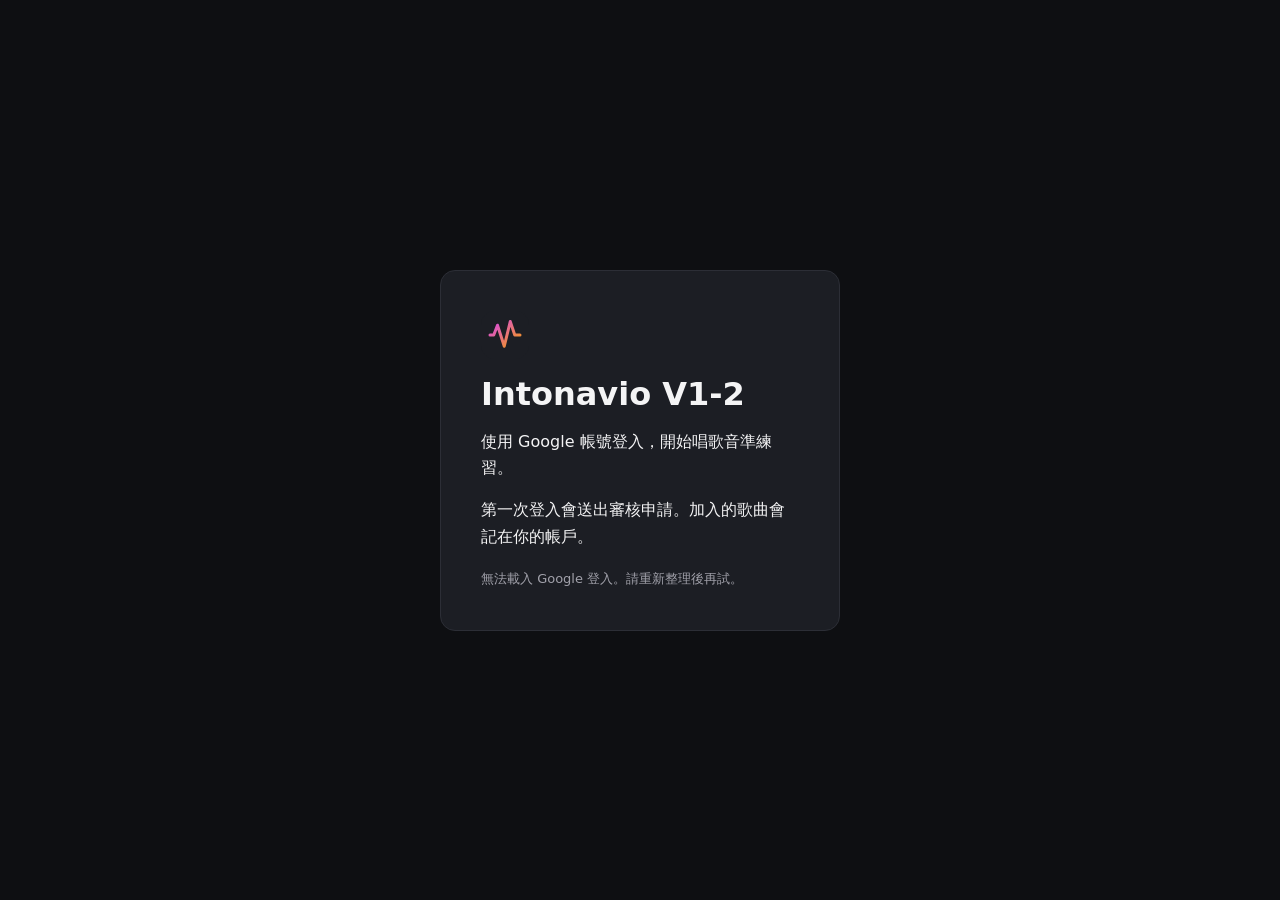
==== commit 91c992a1: "Publish improved reference note segmentation" ====
--- a/index.html
+++ b/index.html
@@ -10,7 +10,7 @@
     <meta name="theme-color" content="#0e0f12" />
     <title>Intonavio V1-2｜唱歌音準練習</title>
     <link rel="icon" href="./icon.svg" />
-    <script type="module" crossorigin src="./assets/index-C4RmJuQ6.js"></script>
+    <script type="module" crossorigin src="./assets/index-ROo7xGEd.js"></script>
     <link rel="modulepreload" crossorigin href="./assets/dom-BB87m1bJ.js">
     <link rel="stylesheet" crossorigin href="./assets/index-BkdUsj17.css">
   </head>
@@ -473,6 +473,9 @@
         <div class="dialog-actions">
           <button id="prepare" class="primary" data-i18n="addAndPrepare" hidden>
             加入並處理歌曲
+          </button>
+          <button id="dialog-manual-upload" class="ghost" type="button" data-i18n="manualDownloadAction" hidden>
+            自行下載並上傳音檔
           </button>
           <button id="add-stream" class="ghost" data-i18n="streamOnly" hidden>
             加入並播放影片
@@ -655,7 +658,7 @@
           </li>
           <li>
             <strong data-i18n="manualStep2Title">2. 上傳剛下載好的音檔繼續分析</strong>
-            <p class="muted" data-i18n="manualStep2Hint">支援 MP3、M4A、WAV、FLAC、OGG（上限 8 分鐘）。上傳後會直接跳過取音，並保留原 YouTube 影片背景。</p>
+            <p class="muted" data-i18n="manualStep2Hint">支援 MP3、M4A、WAV、FLAC、OGG（8 分鐘、24 MiB 內）。上傳後會照常跑雲端 AI 分離與音高分析，並自動歸檔至線上歌庫。</p>
             <div class="button-row">
               <button id="manual-upload-btn" class="primary" type="button" data-i18n="manualUploadBtn">選擇已下載的音檔並上傳</button>
             </div>
